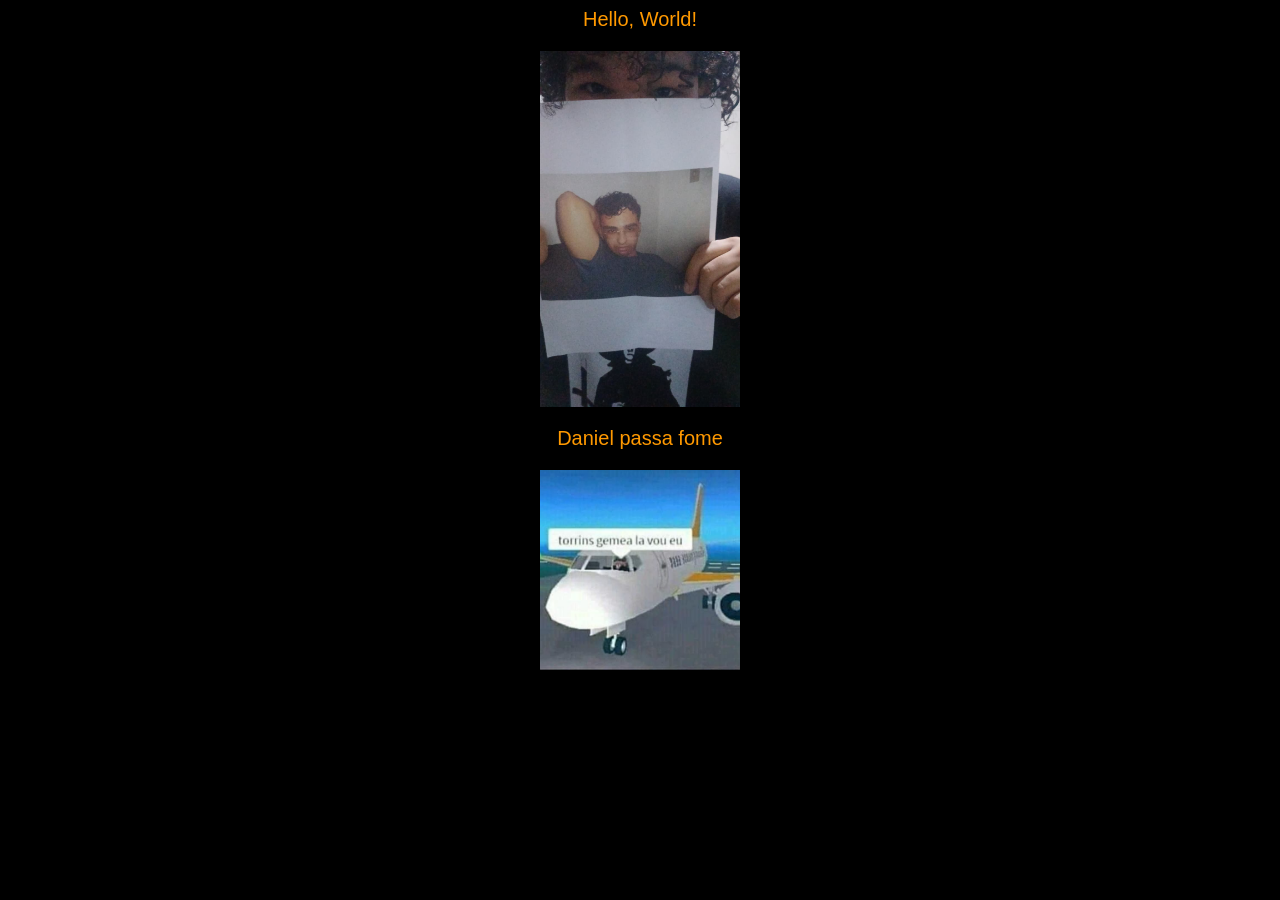
==== index.html @ 4d989a44 "Add files via upload" ====
<html>

<head>
    <title>Daniel passa fome</title>
    <link rel="stylesheet" type="text/css" href="CSS/style.css">
</head>

<body>
    <p>Hello, World!</p>
        <img src="imagens/daniel.jpeg" alt="Daniel" width="200">
    <p>Daniel passa fome</p>
    <img src="imagens/1.jpg" alt="Imagem 1" width="200">
</body>

</html>
---- CSS/style.css ----
body {
    background-color: #000000;
}
img {
    display: block;
    margin-left: auto;
    margin-right: auto;
}


p{
    background-color: #000000;
    color: #ff9900;
    font-family: Arial, Helvetica, sans-serif;
    font-size: 20px;
    text-align: center;
}
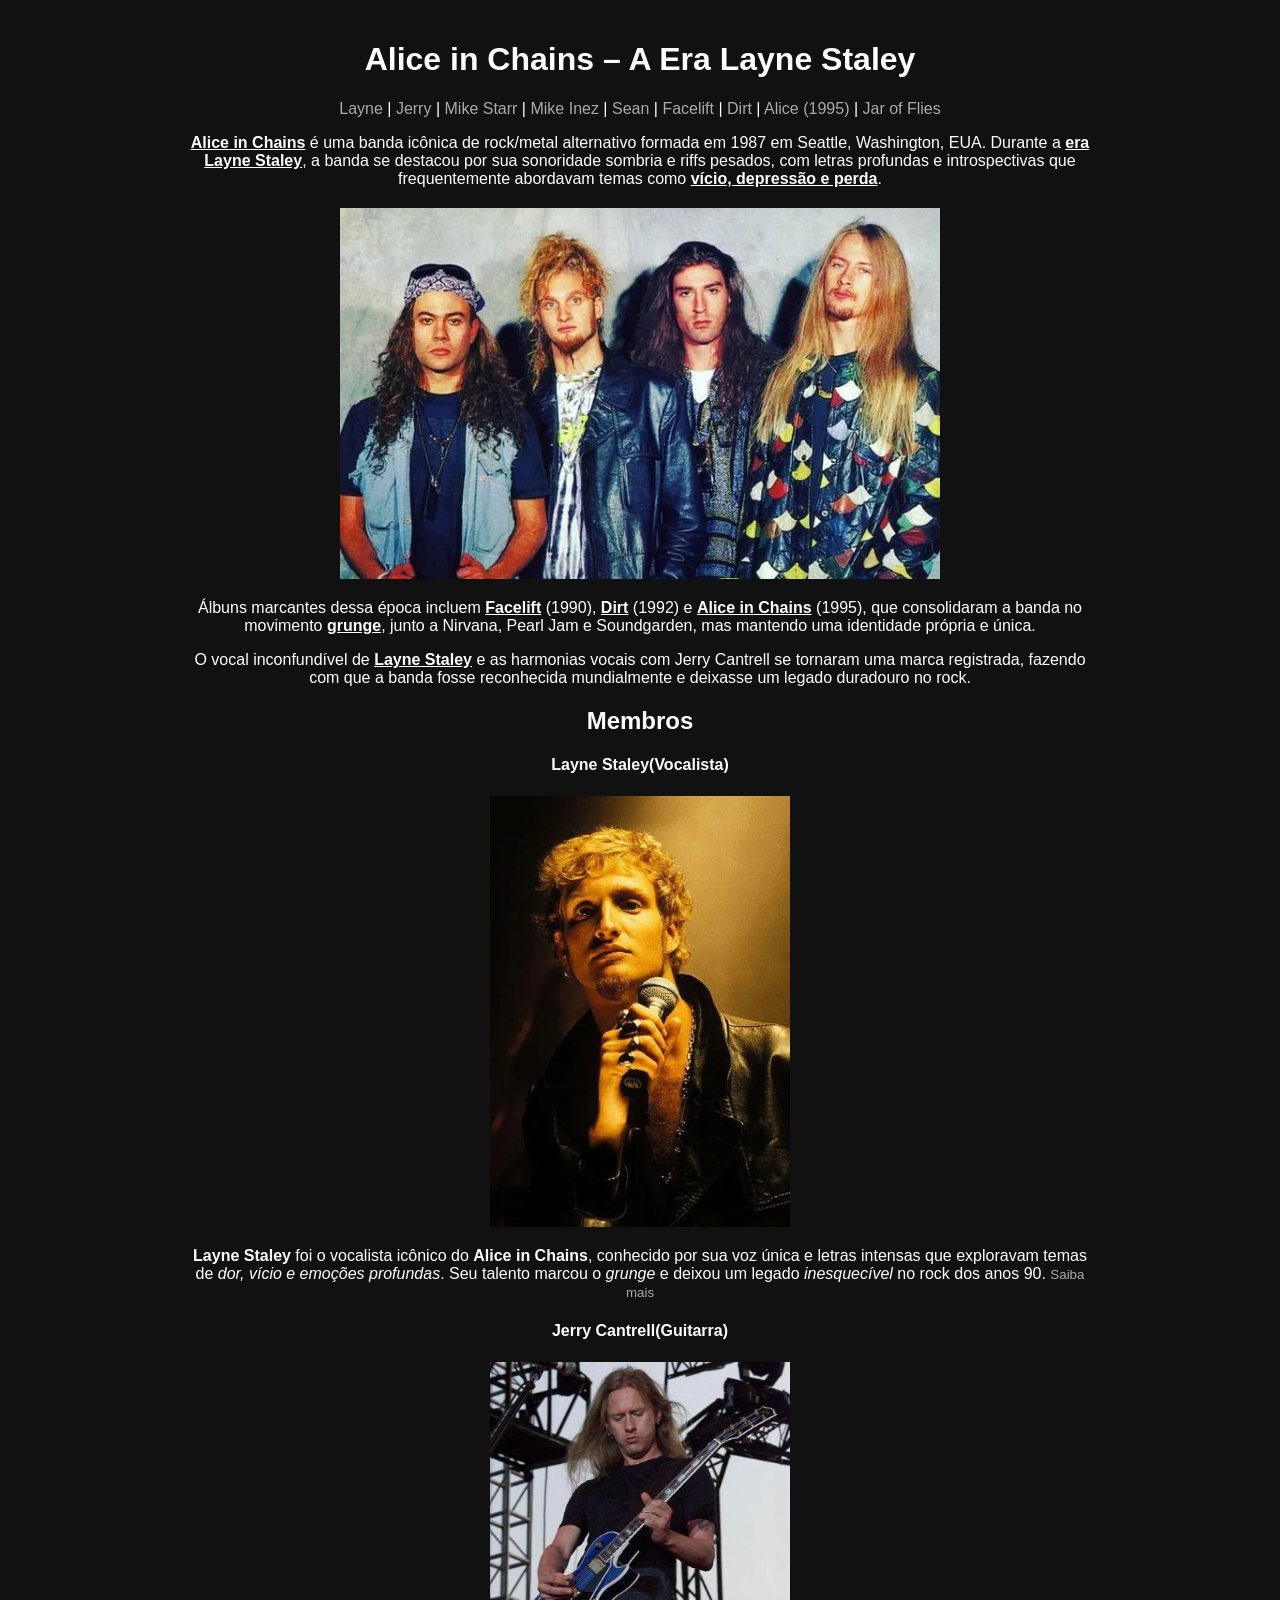
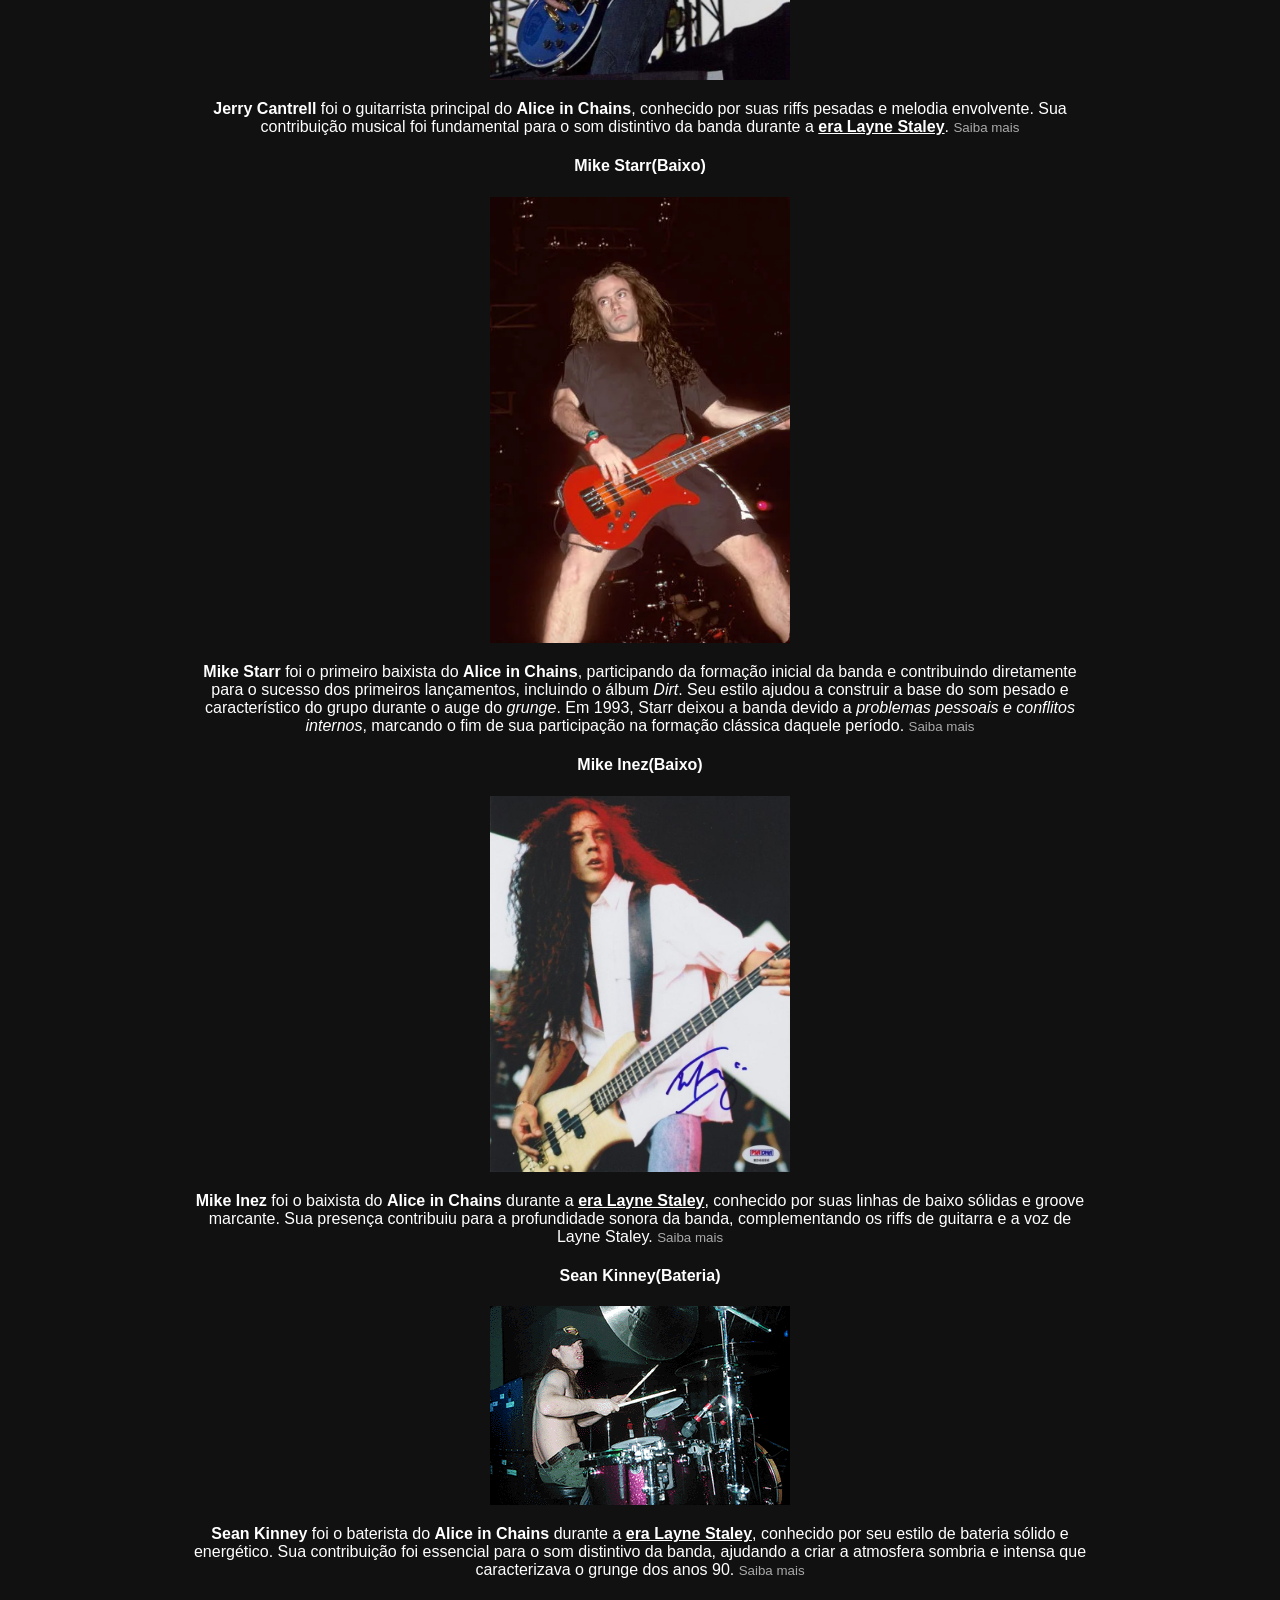
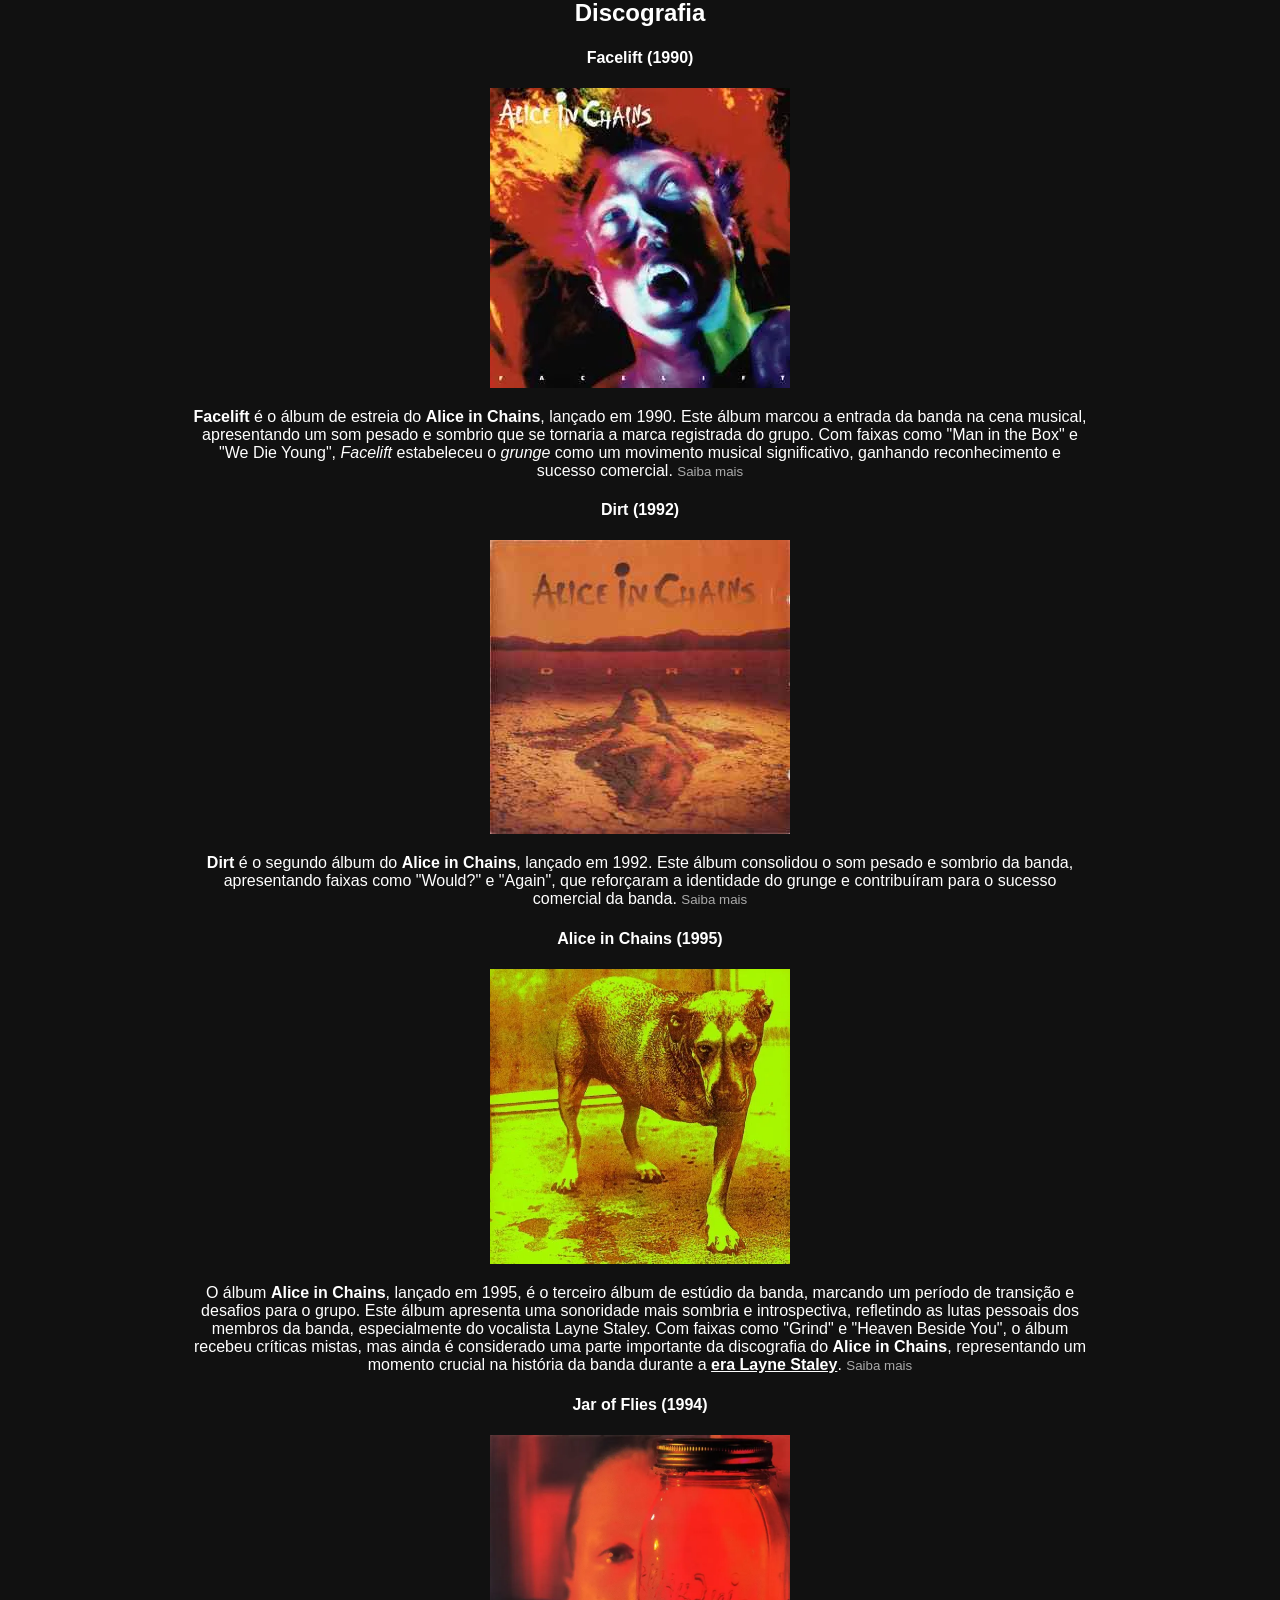
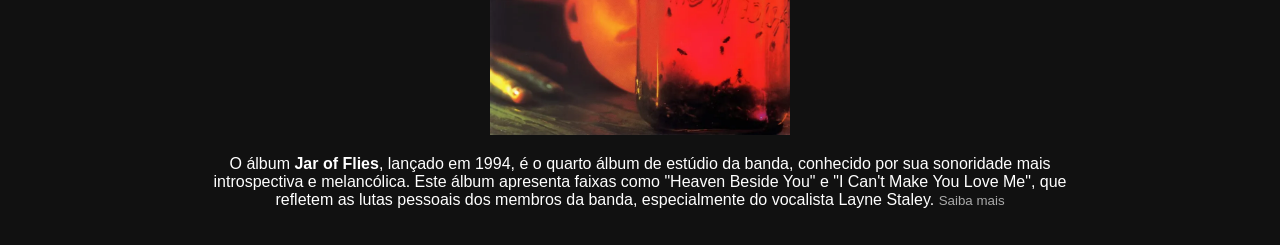
==== commit 504a967e: "Index Principal Feito A base do index feito e uma parte do css do layne feito" ====
--- a/index.html
+++ b/index.html
@@ -1,15 +1,128 @@
-<html>
+<!DOCTYPE html>
+<html lang="en">
+<head>
+    <meta charset="UTF-8">
+    <meta name="viewport" content="width=device-width, initial-scale=1.0">
+    <title>Alice In Chains</title>
+   <link rel="stylesheet" href="CSS/style.css">
+</head>
+<body style="font-family: Arial, sans-serif; margin: 0; padding: 0; background-color: #111; color: #fff;">
 
-<head>
-    <title>Daniel passa fome</title>
-    <link rel="stylesheet" type="text/css" href="CSS/style.css">
-</head>
+<div style="max-width: 900px; margin: auto; padding: 20px;">
 
-<body>
-    <p>Hello, World!</p>
-        <img src="imagens/daniel.jpeg" alt="Daniel" width="200">
-    <p>Daniel passa fome</p>
-    <img src="imagens/1.jpg" alt="Imagem 1" width="200">
+<h1>Alice in Chains – A Era Layne Staley</h1>
+
+<!--MENU-->
+<p>
+<a href="#layne">Layne</a> |
+<a href="#jerry">Jerry</a> |
+<a href="#starr">Mike Starr</a> |
+<a href="#inez">Mike Inez</a> |
+<a href="#sean">Sean</a> |
+<a href="#facelift">Facelift</a> |
+<a href="#dirt">Dirt</a> |
+<a href="#alice">Alice (1995)</a> |
+<a href="#jar">Jar of Flies</a>
+</p>
+
+<p>
+<strong><u>Alice in Chains</u></strong> é uma banda icônica de rock/metal alternativo formada em 1987 em Seattle, Washington, EUA.
+Durante a <strong><u>era Layne Staley</u></strong>, a banda se destacou por sua sonoridade sombria e riffs pesados,
+com letras profundas e introspectivas que frequentemente abordavam temas como <strong><u>vício, depressão e perda</u></strong>.
+</p>
+
+<img src="imagens/Membros/Membros.png" style="width:100%; max-width:600px; display:block; margin:20px auto;">
+
+<p>
+Álbuns marcantes dessa época incluem <strong><u>Facelift</u></strong> (1990), <strong><u>Dirt</u></strong> (1992) e 
+<strong><u>Alice in Chains</u></strong> (1995), que consolidaram a banda no movimento <strong><u>grunge</u></strong>,
+junto a Nirvana, Pearl Jam e Soundgarden, mas mantendo uma identidade própria e única.
+</p>
+
+<p>
+O vocal inconfundível de <strong><u>Layne Staley</u></strong> e as harmonias vocais com Jerry Cantrell se tornaram 
+uma marca registrada, fazendo com que a banda fosse reconhecida mundialmente e deixasse um legado duradouro no rock.
+</p>
+
+<h2>Membros</h2>
+
+<h4 id="layne">Layne Staley(Vocalista)</h4>
+<img src="imagens/Membros/Layne1.webp" style="width:100%; max-width:300px;">
+<p>
+<strong>Layne Staley</strong> foi o vocalista icônico do <strong>Alice in Chains</strong>, conhecido por sua voz única
+e letras intensas que exploravam temas de <em>dor, vício e emoções profundas</em>. Seu talento marcou o <em>grunge</em>
+e deixou um legado <em>inesquecível</em> no rock dos anos 90.
+<a href="layne.html" target="_parent"><small>Saiba mais</small></a>
+</p>
+
+<h4 id="jerry">Jerry Cantrell(Guitarra)</h4>
+<img src="imagens/Membros/Jerry1.webp" style="width:100%; max-width:300px;">
+<p>
+<strong>Jerry Cantrell</strong> foi o guitarrista principal do <strong>Alice in Chains</strong>, conhecido por suas riffs pesadas e melodia envolvente.
+Sua contribuição musical foi fundamental para o som distintivo da banda durante a <strong><u>era Layne Staley</u></strong>.
+<a href="Jerry.html" target="_parent"><small>Saiba mais</small></a>
+</p>
+
+<h4 id="starr">Mike Starr(Baixo)</h4>
+<img src="imagens/Membros/Mike1.webp" style="width:100%; max-width:300px;">
+<p>
+<strong>Mike Starr</strong> foi o primeiro baixista do <strong>Alice in Chains</strong>, participando da formação
+inicial da banda e contribuindo diretamente para o sucesso dos primeiros lançamentos, incluindo o álbum
+<em>Dirt</em>. Seu estilo ajudou a construir a base do som pesado e característico do grupo durante o auge do
+<em>grunge</em>. Em 1993, Starr deixou a banda devido a <em>problemas pessoais e conflitos internos</em>,
+marcando o fim de sua participação na formação clássica daquele período.
+<a href="mike.html" target="_parent"><small>Saiba mais</small></a>
+</p>
+
+<h4 id="inez">Mike Inez(Baixo)</h4>
+<img src="imagens/Membros/Inez1.jpeg" style="width:100%; max-width:300px;">
+<p>
+<strong>Mike Inez</strong> foi o baixista do <strong>Alice in Chains</strong> durante a <strong><u>era Layne Staley</u></strong>, conhecido por suas linhas de baixo sólidas e groove marcante.
+Sua presença contribuiu para a profundidade sonora da banda, complementando os riffs de guitarra e a voz de Layne Staley.
+<a href="inez.html" target="_parent"><small>Saiba mais</small></a>
+</p>
+
+<h4 id="sean">Sean Kinney(Bateria)</h4>
+<img src="imagens/Membros/Sean1.png" style="width:100%; max-width:300px;">
+<p>
+<strong>Sean Kinney</strong> foi o baterista do <strong>Alice in Chains</strong> durante a <strong><u>era Layne Staley</u></strong>, conhecido por seu estilo de bateria sólido e energético.
+Sua contribuição foi essencial para o som distintivo da banda, ajudando a criar a atmosfera sombria e intensa que caracterizava o grunge dos anos 90.
+<a href="sean.html" target="_parent"><small>Saiba mais</small></a>
+</p>
+
+<h2>Discografia</h2>
+
+<h4 id="facelift">Facelift (1990)</h4>
+<img src="imagens/Discografia/Facelift1.webp" style="width:100%; max-width:300px;">
+<p>
+<strong>Facelift</strong> é o álbum de estreia do <strong>Alice in Chains</strong>, lançado em 1990. Este álbum marcou a entrada da banda na cena musical, apresentando um som pesado e sombrio que se tornaria a marca registrada do grupo.
+Com faixas como "Man in the Box" e "We Die Young", <em>Facelift</em> estabeleceu o <em>grunge</em> como um movimento musical significativo, ganhando reconhecimento e sucesso comercial.
+<a href="facelift.html" target="_parent"><small>Saiba mais</small></a>
+</p>
+
+<h4 id="dirt">Dirt (1992)</h4>
+<img src="imagens/Discografia/Dirt1.jpg" style="width:100%; max-width:300px;">
+<p>
+<strong>Dirt</strong> é o segundo álbum do <strong>Alice in Chains</strong>, lançado em 1992. Este álbum consolidou o som pesado e sombrio da banda, apresentando faixas como "Would?" e "Again", que reforçaram a identidade do grunge e contribuíram para o sucesso comercial da banda.
+<a href="dirt.html" target="_parent"><small>Saiba mais</small></a>
+</p>
+
+<h4 id="alice">Alice in Chains (1995)</h4>
+<img src="imagens/Discografia/Alice1.webp" style="width:100%; max-width:300px;">
+<p>
+O álbum <strong>Alice in Chains</strong>, lançado em 1995, é o terceiro álbum de estúdio da banda, marcando um período de transição e desafios para o grupo. Este álbum apresenta uma sonoridade mais sombria e introspectiva, refletindo as lutas pessoais dos membros da banda, especialmente do vocalista Layne Staley.
+Com faixas como "Grind" e "Heaven Beside You", o álbum recebeu críticas mistas, mas ainda é considerado uma parte importante da discografia do <strong>Alice in Chains</strong>, representando um momento crucial na história da banda durante a <strong><u>era Layne Staley</u></strong>.
+<a href="alice.html" target="_parent"><small>Saiba mais</small></a>
+</p>
+
+<h4 id="jar">Jar of Flies (1994)</h4>
+<img src="imagens/Discografia/Jar1.webp" style="width:100%; max-width:300px;">
+<p>
+O álbum <strong>Jar of Flies</strong>, lançado em 1994, é o quarto álbum de estúdio da banda, conhecido por sua sonoridade mais introspectiva e melancólica. Este álbum apresenta faixas como "Heaven Beside You" e "I Can't Make You Love Me", que refletem as lutas pessoais dos membros da banda, especialmente do vocalista Layne Staley.
+<a href="jar.html" target="_parent"><small>Saiba mais</small></a>
+</p>
+
+</div>
+
 </body>
-
 </html>
--- a/CSS/style.css
+++ b/CSS/style.css
@@ -1,17 +1,43 @@
 body {
-    background-color: #000000;
-}
-img {
-    display: block;
-    margin-left: auto;
-    margin-right: auto;
+    background-color: #111;
+    color: #fff;
+    font-family: Arial, sans-serif;
+    margin: 0;
+    padding: 0;
+    text-align: center;
 }
 
+.container {
+    max-width: 900px;
+    margin: auto;
+    padding: 20px;
+}
 
-p{
-    background-color: #000000;
-    color: #ff9900;
-    font-family: Arial, Helvetica, sans-serif;
-    font-size: 20px;
-    text-align: center;
+.card {
+    margin-bottom: 40px;
+}
+
+.card img {
+    width: 250px;
+    height: 250px;
+    aspect-ratio: 1 / 1;
+    object-fit: cover;
+    border-radius: 10px;
+    display: block;
+    margin: 0 auto 10px;
+}
+
+.card p {
+    max-width: 500px;
+    margin: auto;
+    line-height: 1.6;
+}
+
+a {
+    color: #aaa;
+    text-decoration: none;
+}
+
+a:hover {
+    color: #fff;
 }
